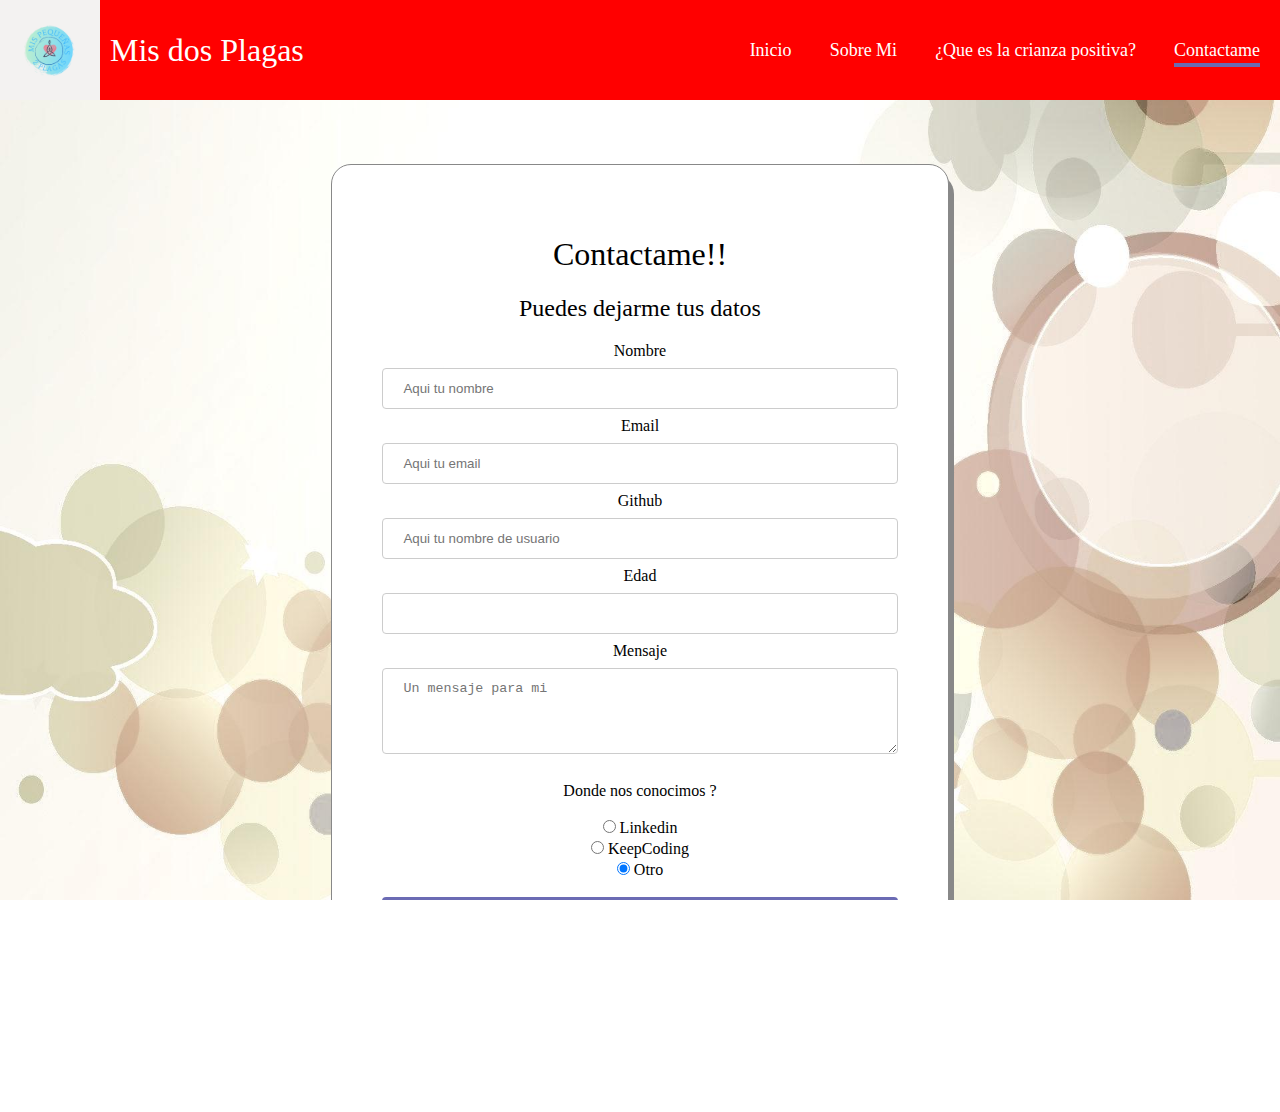
==== secciones/contactame.html @ 35d8a68a "mover index a la raiz del folder" ====
<!DOCTYPE html>
<html lang="en">
<head>
    <meta charset="UTF-8">
    <meta http-equiv="X-UA-Compatible" content="IE=edge">
    <meta name="viewport" content="width=device-width, initial-scale=1.0">
    <link rel="stylesheet" href="https://cdnjs.cloudflare.com/ajax/libs/font-awesome/4.7.0/css/font-awesome.min.css">
    <link rel="stylesheet" href="../styles/common.css">
    <link rel="stylesheet" href="../styles/contactame.css">
    <title>Contactame</title>
</head>

<body>
    <nav class="nav">
        <div class="navlogo">
            <img class="navlogoimg" src="../imagenes/logo.png">
            <h1 class="navlogotitle">Mis dos Plagas</h1>
        </div>
        
        <ul class="navmenu">
            <input type="checkbox" id="navtoggle" />
            <label for="navtoggle" class="navtoggle">&#9776;</label>
    
            <div class="navlinks">
                <li><a href="../index.html">Inicio</a></li>
                <li><a href="../secciones/sobremi.html" >Sobre Mi</a></li>
                <li><a href="../secciones/crianza.html">¿Que es la crianza positiva?</a></li>
                <li><a class="navselected" href="../secciones/contactame.html">Contactame</a></li>
            </div>
        </ul>
    </nav>

    <div class="content">
        <div class="contacto">
            <h1>Contactame!!</h1>
            <h2>Puedes dejarme tus datos</h2>

            <form action="./contactame.html" method="post">
                <div>
                    <label for="name">Nombre</label>
                    <input 
                        required 
                        id="name" 
                        type="text" 
                        placeholder="Aqui tu nombre"
                    /> 
                </div>

                <div>
                    <label for="email">Email</label>
                    <input 
                        required 
                        id="email" 
                        type="text" 
                        pattern="[a-z0-9._%+-]+@[a-z0-9.-]+\.[a-z]{2,4}$"
                        placeholder="Aqui tu email" 
                        title="ejemplo: mail@proveedor.com"    
                    /> 
                </div>

                <div>
                    <label for="github">Github</label>
                    <input 
                        required 
                        id="github" 
                        type="text" 
                        pattern="@[a-z0-9]+"
                        placeholder="Aqui tu nombre de usuario" 
                        title="ejemplo: @nombredeusuario"    
                    /> 
                </div>

                <div>
                    <label for="age">Edad</label>
                    <input 
                        required 
                        id="age" 
                        type="number" 
                        min="18" 
                        max="99" 
                    /> 
                </div>

                <div>
                    <label for="message">Mensaje</label>
                    <textarea 
                        required 
                        rows="4" 
                        cols="50" 
                        id="message" 
                        type="text" 
                        placeholder="Un mensaje para mi"
                    ></textarea>
                </div>

                <div>
                    <p>Donde nos conocimos ?</p>
                    <input type="radio" id="linkedin" name="donde" value="linkedin">
                    <label for="linkedin">Linkedin</label><br>
                    <input type="radio" id="keepcoding" name="donde" value="keepcoding">
                    <label for="keepcoding">KeepCoding</label><br>
                    <input checked="checked" type="radio" id="otro" name="donde" value="otro">
                    <label for="otro">Otro</label>
                </div>

                
                <div class="boton">
                    <input type="submit" value="Submit">
                </div>

                <div class="redes">
                    <a href="#"><img src="../imagenes/linkedin.svg" width="15px" height="15px" /></a>
                    <a href="#"><img src="../imagenes/instagram.svg" width="15px" height="15px" /></a>
                    <a href="#"><img src="../imagenes/facebook.svg" width="15px" height="15px" /></a>
                    <a href="#"><img src="../imagenes/github.svg" width="15px" height="15px" /></a>
                </div>
                
            </form>
        </div>
    </div>
</body>
</html>
---- styles/common.css ----
:root {
    --primary-color: rgb(107, 107, 180);
    --hover-color: rgb(70, 70, 119);
}

/* general */

html {
    height: 100%;
    margin: 0;

    background-image: url("../imagenes/fondo.jpeg");
    background-repeat: no-repeat;
    background-position: center;
    background-size: 100% 100%;
    overflow: hidden;
}

body {
    height: 100vh;
    padding: 0;
    margin: 0;
    box-sizing: border-box;
    overflow-y: scroll;
}

a {
    text-decoration: none;
}

li {
    list-style: none;
}

h1,h2,h3,h4,h5 {
    font-weight: 100;
}

/* nav */

.nav {
    top: 0;
    left: 0;
    right: 0;
    display: flex;
    align-items: center;
    justify-content: space-between;
    background-color: red;
    color: #fff;
    padding-right: 10px;
}

/* logo */

.navlogo {
    display: flex;
    gap: 10px;
}

.navlogoimg {
    height: 100px;
}

.navlogotitle {
    align-self: center;
}

.navlinks a {
    color: #fff;
}

/* navlinks */

.navlinks {
    display: flex;
    gap: 1em;
    font-size: 18px;
}

.navlinks li:hover {
    background-color: var(--primary-color);
    border-radius: 5px;
    transition: 0.3s ease;
}

.navlinks li {
    padding: 10px;
}

.navselected {
    padding-bottom: 3px;
    border-bottom: 4px solid var(--primary-color);
}

/* responsive menu */

input[type=checkbox]{
    display: none;
} 

.navtoggle {
    display: none;
    font-size: 24px;
    user-select: none;
    cursor: pointer;
}

@media (max-width: 768px) {
    .navlinks { 
        display:none;
        position: absolute;
        background-color: red;
        right: 0;
        left: 0;
        text-align: center;
        margin-top: 30px;
    }

    .navlinks li:hover {
        display: inline-block;
        background-color: var(--primary-color);
        transition: 0.3s ease;
    }

    input[type=checkbox]:checked ~ .navlinks{
        display: block;
    }

    .navtoggle {
        display: block;
    }
}

/* content */

.content {
    padding: 5vw;
}


@media (max-width: 768px) {
    .content {
        padding: 2vw;
    }
}

/* formularios */

input[type=text], input[type=number], textarea {
    width: 100%;
    padding: 12px 20px;
    margin: 8px 0;
    display: inline-block;
    border: 1px solid #ccc;
    border-radius: 4px;
    box-sizing: border-box;
}

input[type=submit] {
    width: 100%;
    background-color: var(--primary-color);
    color: white;
    padding: 14px 20px;
    margin: 8px 0;
    border: none;
    border-radius: 4px;
    cursor: pointer;
  }

  input[type=radio] {
    margin: 4px 0;
  }
  
  input[type=submit]:hover {
    background-color: var(--hover-color);
  }
---- styles/contactame.css ----
.contacto {
    padding: 50px;
    background-color: white;
    border-radius: 20px;
    text-align: center;
    width: fit-content;
    margin-left: auto;
    margin-right: auto;
    box-shadow: 5px 10px #888888;
    border: solid 1px #888888;
}

.boton {
    margin-top: 10px;
}

.redes {
    margin-top: 30px;
    display: flex;
    justify-content: space-around;
}
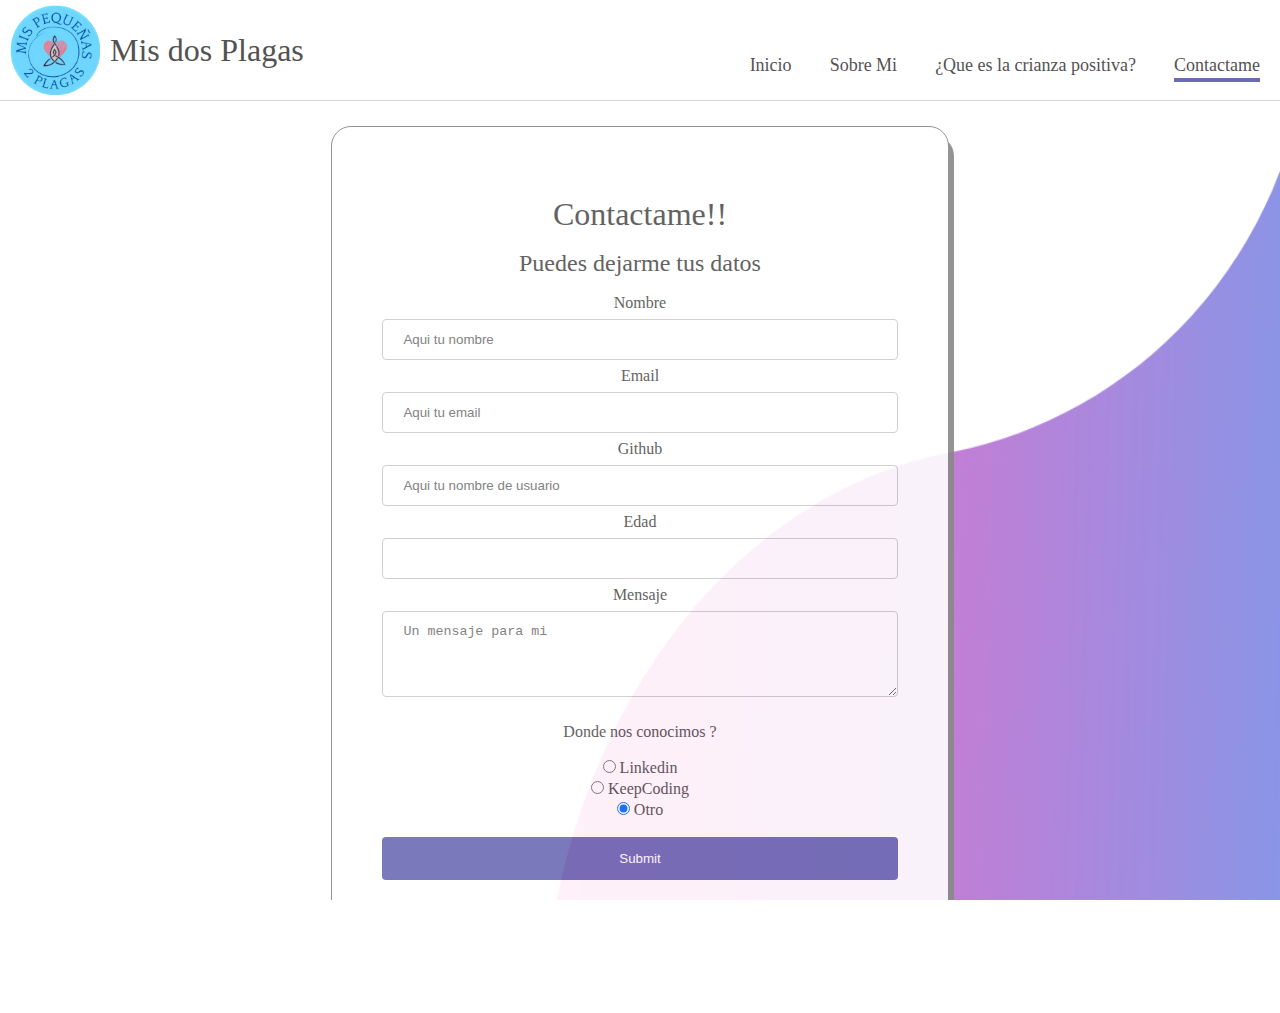
==== commit d24c2b59: "mejoras en los estilos" ====
--- a/secciones/contactame.html
+++ b/secciones/contactame.html
@@ -109,10 +109,10 @@
                 </div>
 
                 <div class="redes">
-                    <a href="#"><img src="../imagenes/linkedin.svg" width="15px" height="15px" /></a>
-                    <a href="#"><img src="../imagenes/instagram.svg" width="15px" height="15px" /></a>
-                    <a href="#"><img src="../imagenes/facebook.svg" width="15px" height="15px" /></a>
-                    <a href="#"><img src="../imagenes/github.svg" width="15px" height="15px" /></a>
+                    <a href="https://www.linkedin.com/" target="_blank"><img src="../imagenes/linkedin.svg" width="15px" height="15px" /></a>
+                    <a href="https://www.instagram.com/" target="_blank"><img src="../imagenes/instagram.svg" width="15px" height="15px" /></a>
+                    <a href="https://www.facebook.com/" target="_blank"><img src="../imagenes/facebook.svg" width="15px" height="15px" /></a>
+                    <a href="https://www.github.com/" target="_blank"><img src="../imagenes/github.svg" width="15px" height="15px" /></a>
                 </div>
                 
             </form>
--- a/styles/common.css
+++ b/styles/common.css
@@ -1,15 +1,49 @@
 :root {
     --primary-color: rgb(107, 107, 180);
     --hover-color: rgb(70, 70, 119);
+    --font-color: rgb(83, 82, 82);
+}
+
+/* RESET CSS */
+/* https://meyerweb.com/eric/tools/css/reset/ */
+
+html, body, div, span {
+	margin: 0;
+	padding: 0;
+	border: 0;
+	font-size: 100%;
+	font: inherit;
+	vertical-align: baseline;
+    color: var(--font-color);
+}
+/* HTML5 display-role reset for older browsers */
+article, aside, details, figcaption, figure, 
+footer, header, hgroup, menu, nav, section {
+	display: block;
+}
+body {
+	line-height: 1;
+}
+ol, ul {
+	list-style: none;
+}
+blockquote, q {
+	quotes: none;
+}
+blockquote:before, blockquote:after,
+q:before, q:after {
+	content: '';
+	content: none;
+}
+table {
+	border-collapse: collapse;
+	border-spacing: 0;
 }
 
 /* general */
 
 html {
-    height: 100%;
-    margin: 0;
-
-    background-image: url("../imagenes/fondo.jpeg");
+    background-image: url("../imagenes/fondo.png");
     background-repeat: no-repeat;
     background-position: center;
     background-size: 100% 100%;
@@ -18,8 +52,6 @@
 
 body {
     height: 100vh;
-    padding: 0;
-    margin: 0;
     box-sizing: border-box;
     overflow-y: scroll;
 }
@@ -45,9 +77,14 @@
     display: flex;
     align-items: center;
     justify-content: space-between;
-    background-color: red;
-    color: #fff;
+    background-color: white;
+    border-bottom: solid 1px rgb(214, 214, 214);
+    color: var(--font-color);
     padding-right: 10px;
+    position: absolute;
+    height: 100px;
+    z-index: 100;
+
 }
 
 /* logo */
@@ -58,7 +95,8 @@
 }
 
 .navlogoimg {
-    height: 100px;
+    height: 90px;
+    margin-left: 10px;
 }
 
 .navlogotitle {
@@ -66,20 +104,24 @@
 }
 
 .navlinks a {
-    color: #fff;
+    color: var(--font-color);
 }
 
 /* navlinks */
 
-.navlinks {
-    display: flex;
-    gap: 1em;
-    font-size: 18px;
+.navlinks { 
+    display: none;
+    position: absolute;
+    background-color: white;
+    right: 0;
+    left: 0;
+    text-align: center;
+    margin-top: 30px;
 }
 
 .navlinks li:hover {
+    display: inline-block;
     background-color: var(--primary-color);
-    border-radius: 5px;
     transition: 0.3s ease;
 }
 
@@ -98,49 +140,50 @@
     display: none;
 } 
 
+input[type=checkbox]:checked ~ .navlinks{
+    display: block;
+}
+
 .navtoggle {
-    display: none;
-    font-size: 24px;
-    user-select: none;
-    cursor: pointer;
-}
-
-@media (max-width: 768px) {
-    .navlinks { 
-        display:none;
-        position: absolute;
-        background-color: red;
-        right: 0;
-        left: 0;
-        text-align: center;
-        margin-top: 30px;
+    color: var(--font-color);
+    font-size: 10vw;
+    margin-right: 10px;
+    display: block;
+}
+
+@media (min-width: 768px) {
+    .navlinks {
+        position: relative;
+        display: flex;
+        gap: 1em;
+        font-size: 18px;
     }
 
     .navlinks li:hover {
-        display: inline-block;
         background-color: var(--primary-color);
+        border-radius: 5px;
         transition: 0.3s ease;
     }
 
-    input[type=checkbox]:checked ~ .navlinks{
-        display: block;
-    }
-
     .navtoggle {
-        display: block;
+        display: none;
+        font-size: 24px;
+        user-select: none;
+        cursor: pointer;
     }
 }
 
 /* content */
 
 .content {
-    padding: 5vw;
-}
-
-
-@media (max-width: 768px) {
+    z-index: 1;
+    margin-top: 100px;
+    padding: 2vw;
+}
+
+@media (min-width: 768px) {
     .content {
-        padding: 2vw;
+        padding: 2vw 5vw;
     }
 }
 
--- a/styles/contactame.css
+++ b/styles/contactame.css
@@ -8,6 +8,7 @@
     margin-right: auto;
     box-shadow: 5px 10px #888888;
     border: solid 1px #888888;
+    opacity: 90%;
 }
 
 .boton {
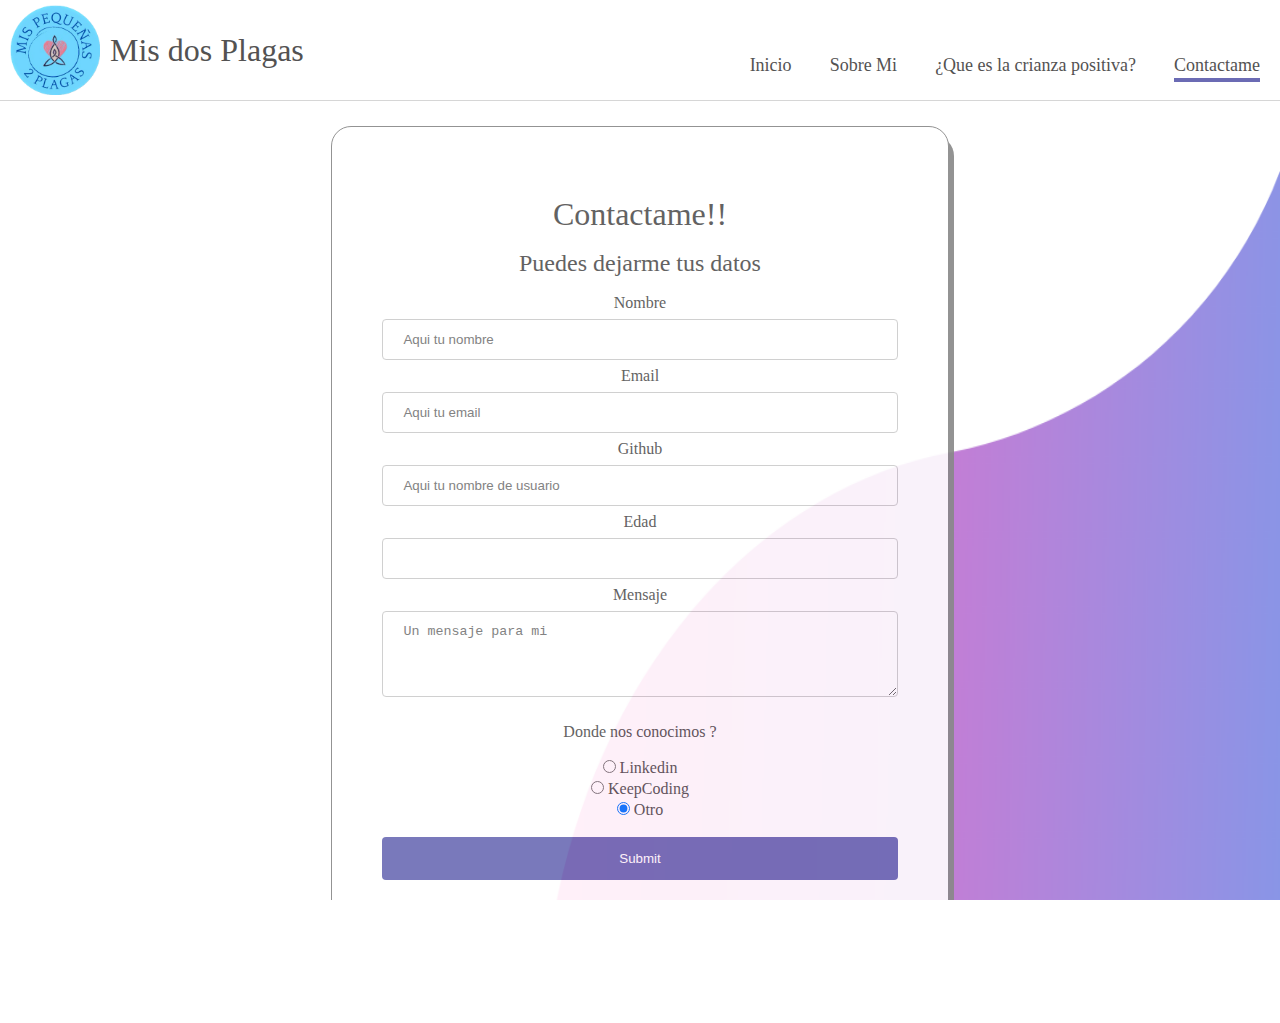
==== commit fa333a70: "barras dinamicas y readme" ====
--- a/secciones/contactame.html
+++ b/secciones/contactame.html
@@ -109,10 +109,10 @@
                 </div>
 
                 <div class="redes">
-                    <a href="https://www.linkedin.com/" target="_blank"><img src="../imagenes/linkedin.svg" width="15px" height="15px" /></a>
-                    <a href="https://www.instagram.com/" target="_blank"><img src="../imagenes/instagram.svg" width="15px" height="15px" /></a>
-                    <a href="https://www.facebook.com/" target="_blank"><img src="../imagenes/facebook.svg" width="15px" height="15px" /></a>
-                    <a href="https://www.github.com/" target="_blank"><img src="../imagenes/github.svg" width="15px" height="15px" /></a>
+                    <a href="https://www.linkedin.com/" target="_blank" class="redesicono"><img src="../imagenes/linkedin.svg" width="15px" height="15px" /></a>
+                    <a href="https://www.instagram.com/" target="_blank" class="redesicono"><img src="../imagenes/instagram.svg" width="15px" height="15px" /></a>
+                    <a href="https://www.facebook.com/" target="_blank" class="redesicono"><img src="../imagenes/facebook.svg" width="15px" height="15px" /></a>
+                    <a href="https://www.github.com/" target="_blank" class="redesicono"><img src="../imagenes/github.svg" width="15px" height="15px" /></a>
                 </div>
                 
             </form>
--- a/styles/common.css
+++ b/styles/common.css
@@ -213,6 +213,10 @@
   input[type=radio] {
     margin: 4px 0;
   }
+
+  input[type=submit] {
+    transition: 0.3s;
+  }
   
   input[type=submit]:hover {
     background-color: var(--hover-color);
--- a/styles/contactame.css
+++ b/styles/contactame.css
@@ -19,4 +19,14 @@
     margin-top: 30px;
     display: flex;
     justify-content: space-around;
+}
+
+.redesicono {
+    padding: 5px;
+    border-radius: 100px;
+    transition: 0.3s;
+}
+
+.redesicono:hover {
+    background-color: rgb(70, 70, 119);
 }